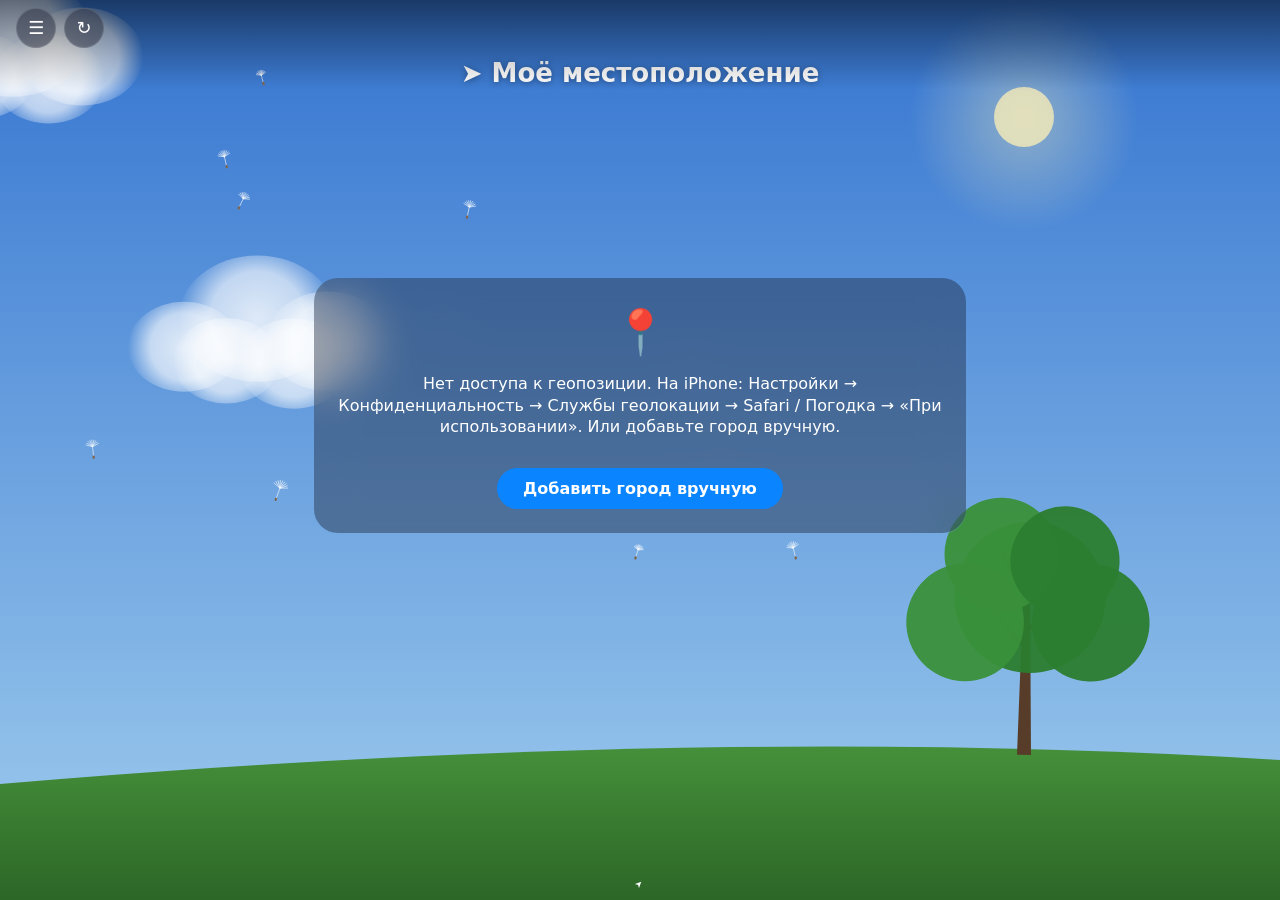
==== web/index.html @ 8558713e "Add the first files" ====
<!doctype html>
<html lang="ru">
<head>
<meta charset="utf-8">
<meta name="viewport" content="width=device-width, initial-scale=1, viewport-fit=cover">
<title>Погодка</title>
<meta name="description" content="Погода с живой анимацией, прогнозом на неделю, предупреждениями и архивом за 30 лет.">
<meta name="theme-color" content="#0b1530">
<meta name="apple-mobile-web-app-capable" content="yes">
<meta name="mobile-web-app-capable" content="yes">
<meta name="apple-mobile-web-app-status-bar-style" content="black-translucent">
<meta name="apple-mobile-web-app-title" content="Погодка">
<link rel="manifest" href="manifest.webmanifest">
<link rel="icon" type="image/png" sizes="192x192" href="icons/icon-192.png">
<link rel="apple-touch-icon" href="icons/apple-touch-icon.png">
<link rel="stylesheet" href="css/style.css">
</head>
<body>
<canvas id="sky" aria-hidden="true"></canvas>
<div class="top-fade" aria-hidden="true"></div>

<main id="pages" class="pages" aria-live="polite"></main>
<nav id="dots" class="dots" aria-label="Страницы"></nav>

<div class="topbar">
  <button id="placesBtn" class="round-btn" aria-label="Мои места">☰</button>
  <button id="refreshBtn" class="round-btn" aria-label="Обновить">↻</button>
  <span class="spacer"></span>
  <button id="alertBadge" class="alert-badge" hidden aria-label="Предупреждения о погоде"></button>
</div>

<div id="spotlight" class="spotlight" hidden role="alertdialog" aria-modal="true"></div>
<div id="sheet" class="sheet" hidden role="dialog" aria-modal="true">
  <div class="sheet-panel">
    <header class="sheet-head">
      <h2 id="sheetTitle"></h2>
      <button id="sheetClose" class="text-btn">Готово</button>
    </header>
    <div id="sheetBody" class="sheet-body"></div>
  </div>
</div>

<script type="module" src="js/app.js"></script>
</body>
</html>
---- web/css/style.css ----
:root {
  --text: #fff;
  --text-2: rgba(255, 255, 255, 0.78);
  --text-3: rgba(255, 255, 255, 0.6);
  --card: rgba(20, 24, 40, 0.38);
  --card-border: rgba(255, 255, 255, 0.12);
  --sheet: #1c1c1e;
  --sheet-2: #2c2c2e;
  --cyan: #64d2ff;
  --advisory: #ffcc33;
  --warning: #ff8c1a;
  --danger: #ff3833;
  --safe-top: env(safe-area-inset-top, 0px);
  --safe-bottom: env(safe-area-inset-bottom, 0px);
  color-scheme: dark;
}

* { box-sizing: border-box; -webkit-tap-highlight-color: transparent; }

html, body {
  margin: 0;
  height: 100%;
  overflow: hidden;
  background: #0b1530;
  color: var(--text);
  font: 16px/1.35 -apple-system, BlinkMacSystemFont, "SF Pro Text", system-ui, "Segoe UI", Roboto, sans-serif;
  -webkit-font-smoothing: antialiased;
  overscroll-behavior: none;
}

button { font: inherit; color: inherit; }

#sky { position: fixed; inset: 0; width: 100vw; height: 100vh; z-index: 0; }

.top-fade {
  position: fixed; left: 0; right: 0; top: 0;
  height: calc(var(--safe-top) + 90px);
  background: linear-gradient(rgba(0, 0, 0, 0.5), rgba(0, 0, 0, 0));
  z-index: 2; pointer-events: none;
}

/* ---------- Страницы со свайпом ---------- */

.pages {
  position: fixed; inset: 0; z-index: 1;
  display: flex;
  overflow-x: auto; overflow-y: hidden;
  scroll-snap-type: x mandatory;
  scrollbar-width: none;
  -webkit-overflow-scrolling: touch;
}
.pages::-webkit-scrollbar { display: none; }

.page {
  flex: 0 0 100vw; width: 100vw; height: 100%;
  scroll-snap-align: start; scroll-snap-stop: always;
  overflow-y: auto; overflow-x: hidden;
  scrollbar-width: none;
}
.page::-webkit-scrollbar { display: none; }

.page-inner {
  max-width: 700px; margin: 0 auto;
  padding: 0 16px calc(56px + var(--safe-bottom));
}

.dots {
  position: fixed; left: 0; right: 0; bottom: calc(10px + var(--safe-bottom));
  display: flex; justify-content: center; gap: 8px; z-index: 3; pointer-events: none;
}
.dots span { width: 7px; height: 7px; border-radius: 50%; background: rgba(255, 255, 255, 0.35); transition: background .2s; }
.dots span.on { background: #fff; }
.dots span.loc { width: 9px; height: 9px; background: none; border: 0; position: relative; }
.dots span.loc::before { content: "➤"; position: absolute; inset: -4px 0 0 -1px; font-size: 9px; transform: rotate(-45deg); color: rgba(255, 255, 255, 0.35); }
.dots span.loc.on::before { color: #fff; }

/* ---------- Верхняя панель ---------- */

.topbar {
  position: fixed; left: 0; right: 0; top: calc(var(--safe-top) + 8px);
  display: flex; align-items: center; gap: 8px; padding: 0 16px; z-index: 4;
  pointer-events: none;
}
.topbar > * { pointer-events: auto; }
.topbar .spacer { flex: 1; pointer-events: none; }

.round-btn {
  width: 40px; height: 40px; border-radius: 50%; border: 1px solid var(--card-border);
  background: rgba(30, 34, 52, 0.45);
  -webkit-backdrop-filter: blur(20px); backdrop-filter: blur(20px);
  font-size: 18px; cursor: pointer;
}
.round-btn.spinning { animation: spin 1s linear infinite; }
@keyframes spin { to { transform: rotate(360deg); } }

/* ---------- Главный экран ---------- */

.hero {
  min-height: calc(100vh * 0.8);
  min-height: calc(100svh * 0.8);
  display: flex; flex-direction: column; align-items: center; text-align: center;
  padding-top: calc(var(--safe-top) + 56px);
  text-shadow: 0 1px 6px rgba(0, 0, 0, 0.35);
}
.place { font-size: 26px; font-weight: 600; max-width: 100%; padding: 0 44px; white-space: nowrap; overflow: hidden; text-overflow: ellipsis; }
.subtitle { font-size: 14px; color: var(--text-2); margin-top: 2px; }
.stale { margin-top: 8px; font-size: 12px; padding: 4px 10px; border-radius: 99px; background: var(--card); }
.temp { font-size: 104px; font-weight: 200; line-height: 1.1; font-variant-numeric: tabular-nums; margin-top: 6px; letter-spacing: -2px; }
.cond { font-size: 21px; font-weight: 500; }
.feels { font-size: 16px; color: var(--text-2); margin-top: 4px; }
.feels span + span { margin-left: 12px; }

.chips { display: grid; grid-template-columns: 1fr 1fr; gap: 6px; width: 100%; max-width: 340px; margin-top: 12px; }
.chip {
  padding: 6px 10px; border-radius: 99px; font-size: 14px; font-weight: 500; white-space: nowrap; overflow: hidden; text-overflow: ellipsis;
  background: var(--card); -webkit-backdrop-filter: blur(20px); backdrop-filter: blur(20px); text-shadow: none;
}

.hero-bottom { margin-top: auto; width: 100%; display: flex; align-items: flex-end; justify-content: space-between; gap: 12px; padding: 16px 0 8px; }
.sun {
  text-align: left; padding: 12px; border-radius: 16px; font-weight: 500; font-size: 16px; line-height: 1.7;
  background: var(--card); -webkit-backdrop-filter: blur(20px); backdrop-filter: blur(20px); text-shadow: none;
}
.sun small { display: block; font-size: 12px; color: var(--text-2); font-weight: 400; line-height: 1.3; }
.vane-wrap { display: flex; flex-direction: column; align-items: center; gap: 2px; }
.vane-wrap canvas {
  width: 120px; height: 120px; border-radius: 50%;
  background: rgba(20, 24, 40, 0.35); -webkit-backdrop-filter: blur(20px); backdrop-filter: blur(20px);
}
.vane-wrap b { font-size: 16px; }
.vane-wrap small { font-size: 12px; color: var(--text-2); }

.problem {
  margin: auto 8px; padding: 24px; border-radius: 24px; display: flex; flex-direction: column; gap: 12px; align-items: center;
  background: var(--card); -webkit-backdrop-filter: blur(20px); backdrop-filter: blur(20px); text-shadow: none;
}
.problem .big { font-size: 44px; }

.loading { margin: auto; color: var(--text-2); }
.spinner { width: 34px; height: 34px; margin: 0 auto 10px; border-radius: 50%; border: 3px solid rgba(255, 255, 255, .25); border-top-color: #fff; animation: spin 0.9s linear infinite; }

/* ---------- Карточки ---------- */

.card {
  margin-top: 14px; padding: 14px; border-radius: 20px;
  background: var(--card); border: 1px solid var(--card-border);
  -webkit-backdrop-filter: blur(24px) saturate(140%); backdrop-filter: blur(24px) saturate(140%);
}
button.card { display: block; width: 100%; text-align: left; cursor: pointer; }
.card-title { font-size: 12px; font-weight: 600; letter-spacing: .04em; text-transform: uppercase; color: var(--text-3); margin-bottom: 10px; }
.headline { font-size: 20px; font-weight: 600; margin-bottom: 6px; }
.row { display: flex; align-items: center; gap: 10px; padding: 3px 0; }
.row .ic { width: 26px; text-align: center; flex: none; }
.note { font-size: 14px; color: var(--text-2); margin-top: 6px; }
.link { color: var(--cyan); font-weight: 600; font-size: 14px; display: flex; justify-content: space-between; margin-top: 8px; }

.alert-row { display: flex; gap: 10px; align-items: center; padding: 4px 0; }
.alert-row .ic { font-size: 20px; width: 28px; text-align: center; }
.alert-row b { display: block; }
.alert-row small { color: var(--text-2); }
.sev-1 { color: var(--advisory); } .sev-2 { color: var(--warning); } .sev-3 { color: var(--danger); }

.grid { display: grid; grid-template-columns: 1fr 1fr; gap: 12px; margin-top: 14px; }
.tile {
  padding: 12px; border-radius: 18px; min-height: 112px;
  background: var(--card); border: 1px solid var(--card-border);
  -webkit-backdrop-filter: blur(24px); backdrop-filter: blur(24px);
}
.tile .card-title { margin-bottom: 6px; }
.tile .value { font-size: 24px; font-weight: 600; white-space: nowrap; }
.tile .sub { font-size: 13px; color: var(--text-2); margin-top: 4px; }

.hours { display: flex; gap: 18px; overflow-x: auto; scrollbar-width: none; padding-bottom: 2px; }
.hours::-webkit-scrollbar { display: none; }
.hour { flex: none; display: flex; flex-direction: column; align-items: center; gap: 6px; font-size: 14px; min-width: 40px; }
.hour .h { font-weight: 600; font-size: 13px; }
.hour .i { font-size: 24px; line-height: 1; }
.hour .p { font-size: 11px; font-weight: 600; color: var(--cyan); min-height: 13px; }
.hour .t { font-weight: 600; }

.day { padding: 6px 0; border-bottom: 1px solid rgba(255, 255, 255, 0.12); }
.day:last-child { border-bottom: 0; }
.day-main { display: grid; grid-template-columns: 74px 38px 42px 1fr 42px; align-items: center; gap: 6px; }
.day-main .wd { font-weight: 600; }
.day-main .ic { text-align: center; font-size: 20px; line-height: 1; }
.day-main .ic small { display: block; font-size: 11px; color: var(--cyan); font-weight: 600; }
.day-main .lo { text-align: right; color: var(--text-2); }
.bar { position: relative; height: 6px; border-radius: 3px; background: rgba(255, 255, 255, 0.18); }
.bar i { position: absolute; top: 0; bottom: 0; border-radius: 3px; }
.day-sub { font-size: 12px; color: var(--text-2); display: flex; gap: 12px; flex-wrap: wrap; margin-top: 2px; }

.footer { text-align: center; font-size: 11px; color: var(--text-3); margin-top: 16px; line-height: 1.6; }
.footer a { color: var(--text-2); }

/* ---------- Предупреждение: на весь экран, затем значок ---------- */

.alert-badge {
  border: 0; border-radius: 99px; padding: 8px 12px; font-weight: 700; font-size: 15px; color: rgba(0, 0, 0, .85); cursor: pointer;
  display: flex; gap: 6px; align-items: center; position: relative;
  box-shadow: 0 0 14px var(--badge-glow, rgba(255, 56, 51, .6));
  animation: badge-in .5s cubic-bezier(.2, 1.4, .4, 1);
}
.alert-badge[hidden] { display: none; }
.alert-badge.remind { animation: wiggle .6s ease-in-out; }
.alert-badge.remind::after {
  content: ""; position: absolute; inset: 0; border-radius: inherit; border: 3px solid var(--badge-color);
  animation: ring 1.2s ease-out forwards;
}
@keyframes badge-in { from { transform: scale(0.2); opacity: 0; } to { transform: none; opacity: 1; } }
@keyframes wiggle { 0%, 100% { transform: rotate(0); } 15% { transform: rotate(-14deg); } 35% { transform: rotate(14deg); } 55% { transform: rotate(-10deg); } 75% { transform: rotate(8deg); } }
@keyframes ring { from { transform: scale(1); opacity: .9; } to { transform: scale(2.2); opacity: 0; } }

.spotlight {
  position: fixed; inset: 0; z-index: 10;
  display: flex; align-items: center; justify-content: center;
  background: rgba(0, 0, 0, 0.8);
  transform-origin: calc(100% - 40px) calc(var(--safe-top) + 28px);
  transition: transform .55s cubic-bezier(.4, 0, .2, 1), opacity .55s;
}
.spotlight[hidden] { display: none; }
.spotlight.leaving { transform: scale(0.06); opacity: 0; }
.spotlight::before {
  content: ""; position: absolute; inset: 0; pointer-events: none;
  border: 10px solid var(--spot-color); box-shadow: inset 0 0 120px var(--spot-color);
  animation: pulse-border .9s ease-in-out infinite alternate;
}
@keyframes pulse-border { from { opacity: .35; border-width: 6px; } to { opacity: 1; border-width: 14px; } }
.spot-card {
  position: relative; max-width: 480px; margin: 20px; padding: 28px; border-radius: 28px; text-align: center;
  background: rgba(60, 60, 70, .55); -webkit-backdrop-filter: blur(30px); backdrop-filter: blur(30px);
  animation: pop .5s cubic-bezier(.2, 1.4, .4, 1);
}
@keyframes pop { from { transform: scale(.6); opacity: 0; } to { transform: none; opacity: 1; } }
.spot-icon { font-size: 84px; line-height: 1.1; display: inline-block; animation: shake .45s ease-in-out infinite alternate; }
@keyframes shake { from { transform: scale(.92) rotate(-4deg); } to { transform: scale(1.12) rotate(4deg); } }
.spot-sev { font-size: 12px; font-weight: 800; letter-spacing: .2em; margin-top: 12px; }
.spot-title { font-size: 32px; font-weight: 700; margin-top: 8px; }
.spot-when { font-weight: 600; color: var(--text-2); margin-top: 8px; }
.spot-msg { margin-top: 10px; color: rgba(255, 255, 255, .9); }
.spot-ok { margin-top: 18px; border: 0; border-radius: 99px; padding: 10px 26px; font-weight: 600; color: #fff; cursor: pointer; }

@media (prefers-reduced-motion: reduce) {
  .spotlight::before, .spot-icon, .round-btn.spinning { animation: none; }
}

/* ---------- Нижние листы ---------- */

.sheet { position: fixed; inset: 0; z-index: 20; background: rgba(0, 0, 0, .45); display: flex; align-items: flex-end; justify-content: center; }
.sheet[hidden] { display: none; }
.sheet-panel {
  width: 100%; max-width: 700px; height: calc(100% - var(--safe-top) - 12px);
  background: var(--sheet); border-radius: 16px 16px 0 0; display: flex; flex-direction: column;
  animation: slide-up .3s cubic-bezier(.2, .9, .3, 1);
}
@keyframes slide-up { from { transform: translateY(100%); } to { transform: none; } }
.sheet-head { display: flex; align-items: center; justify-content: center; position: relative; padding: 14px 16px; border-bottom: 1px solid rgba(255, 255, 255, .08); }
.sheet-head h2 { margin: 0; font-size: 17px; font-weight: 600; max-width: 60%; white-space: nowrap; overflow: hidden; text-overflow: ellipsis; }
.text-btn { position: absolute; right: 12px; border: 0; background: none; color: var(--cyan); font-weight: 600; font-size: 17px; cursor: pointer; padding: 6px; }
.sheet-body { flex: 1; overflow-y: auto; padding: 16px 16px calc(24px + var(--safe-bottom)); }

.search {
  width: 100%; padding: 10px 14px; border-radius: 12px; border: 0; background: var(--sheet-2); color: #fff; font-size: 17px;
}
.list { margin-top: 14px; border-radius: 12px; overflow: hidden; background: var(--sheet-2); }
.list-item { display: flex; align-items: center; gap: 10px; padding: 12px 14px; border-bottom: 1px solid rgba(255, 255, 255, .08); cursor: pointer; }
.list-item:last-child { border-bottom: 0; }
.list-item .grow { flex: 1; min-width: 0; }
.list-item small { display: block; color: var(--text-3); font-size: 13px; }
.list-item .act { border: 0; background: none; font-size: 18px; padding: 4px 6px; cursor: pointer; color: var(--text-2); }
.list-item .add { color: #30d158; font-size: 24px; }
.section-label { font-size: 13px; color: var(--text-3); text-transform: uppercase; margin: 18px 4px 6px; }
.hint { font-size: 13px; color: var(--text-3); margin: 8px 4px; }

.stats { display: grid; grid-template-columns: 1fr 1fr; gap: 12px; margin: 12px 0; }
.stats div small { display: block; font-size: 12px; color: var(--text-3); }
.stats div b { font-size: 16px; }
.trend { font-weight: 600; margin: 6px 0; }
.chart { width: 100%; height: 230px; display: block; margin: 8px 0 16px; }
.table { width: 100%; border-collapse: collapse; font-size: 15px; font-variant-numeric: tabular-nums; }
.table th { font-size: 12px; color: var(--text-3); font-weight: 400; text-align: right; padding: 4px 0; }
.table td { text-align: right; padding: 7px 0; border-bottom: 1px solid rgba(255, 255, 255, .08); }
.table th:first-child, .table td:first-child, .table th:nth-child(2), .table td:nth-child(2) { text-align: left; }
.date-row { display: flex; align-items: center; justify-content: space-between; }
.date-row input { background: var(--sheet-2); color: #fff; border: 0; border-radius: 8px; padding: 8px 10px; font-size: 16px; }
.small { font-size: 12px; color: var(--text-3); margin-top: 12px; }
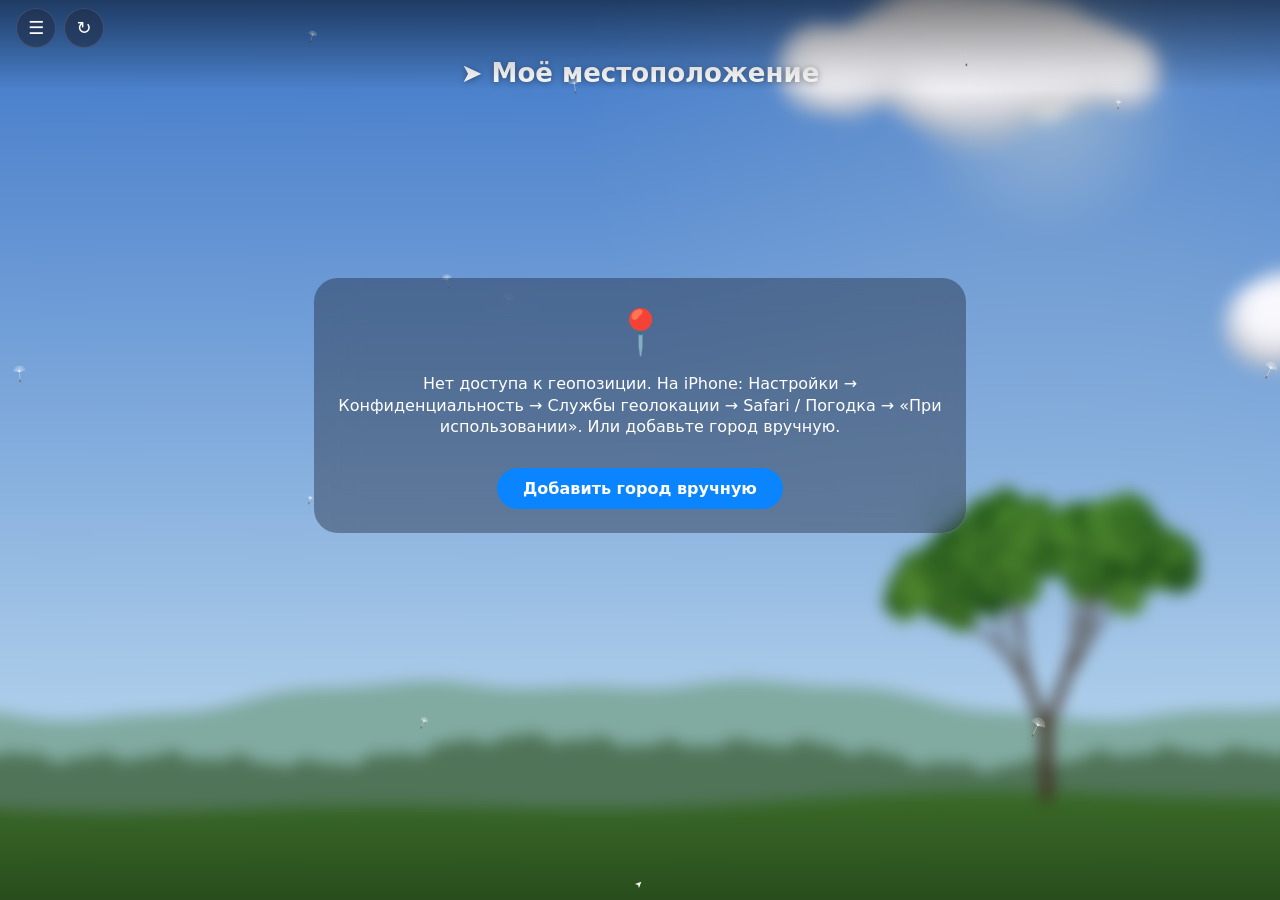
==== commit 62e0d008: "Реалистичная анимация и исправление загрузки истории" ====
--- a/web/index.html
+++ b/web/index.html
@@ -16,7 +16,7 @@
 <link rel="stylesheet" href="css/style.css">
 </head>
 <body>
-<canvas id="sky" aria-hidden="true"></canvas>
+<div id="sky" aria-hidden="true"></div>
 <div class="top-fade" aria-hidden="true"></div>
 
 <main id="pages" class="pages" aria-live="polite"></main>
--- a/web/css/style.css
+++ b/web/css/style.css
@@ -30,7 +30,12 @@
 
 button { font: inherit; color: inherit; }
 
-#sky { position: fixed; inset: 0; width: 100vw; height: 100vh; z-index: 0; }
+#sky { position: fixed; inset: 0; z-index: 0; overflow: hidden; background: #0b1530; }
+#sky canvas { position: absolute; inset: 0; width: 100%; height: 100%; }
+/* Глубина резкости: дальний план мягко размыт (и чуть увеличен, чтобы не светились размытые края),
+   средний — почти резкий, капли на стекле — резкие. */
+#sky .sky-bg { filter: blur(var(--bg-blur, 7px)) saturate(1.08); transform: scale(1.06); }
+#sky .sky-fx { filter: blur(var(--fx-blur, 0.6px)); }
 
 .top-fade {
   position: fixed; left: 0; right: 0; top: 0;
